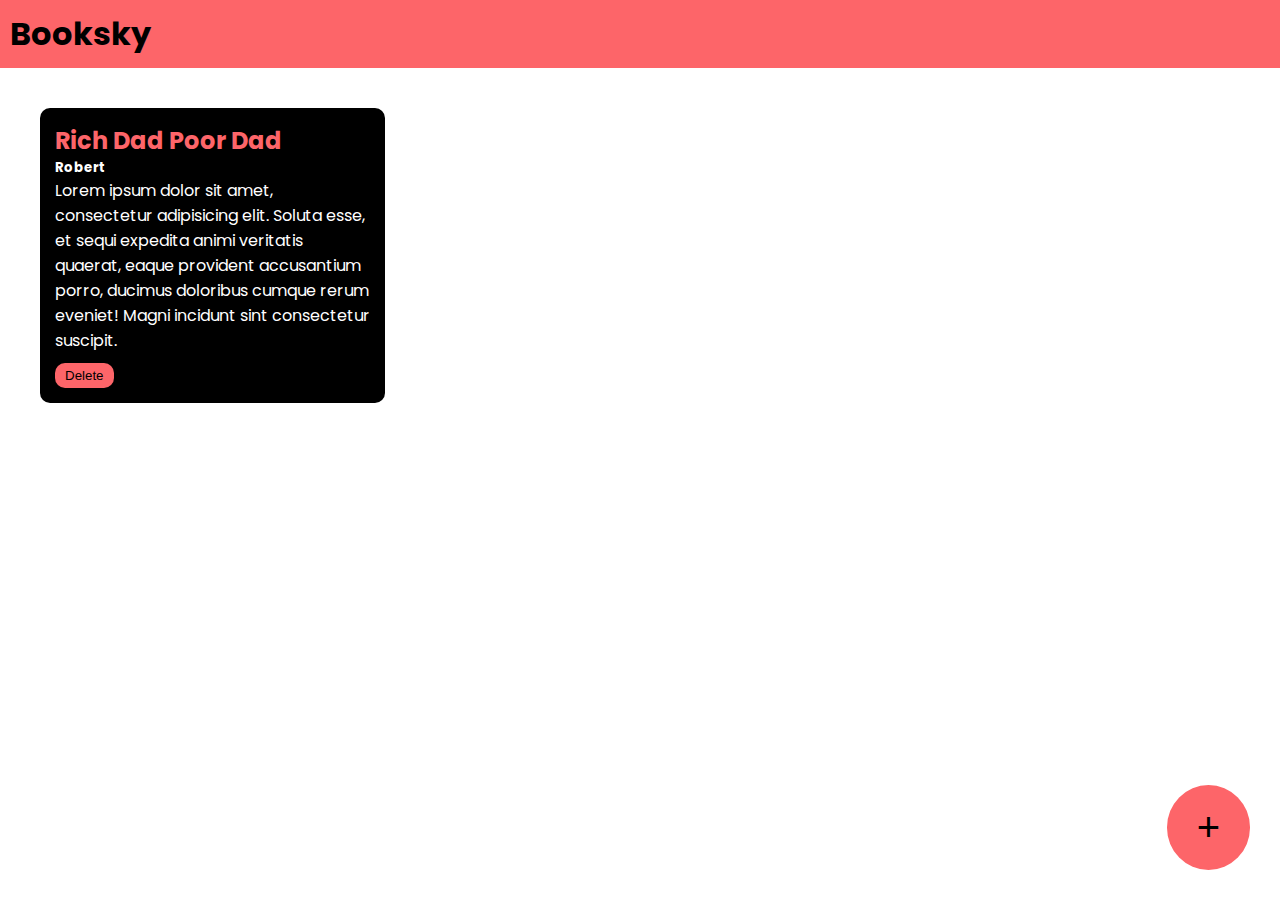
==== booksky/index.html @ 737e1d78 "booksky" ====
<!DOCTYPE html>
<html lang="en">
<head>
    <meta charset="UTF-8">
    <meta name="viewport" content="width=device-width, initial-scale=1.0">
    <title>Booksky</title>
    <link rel="stylesheet" href="style.css">
    <link rel="preconnect" href="https://fonts.googleapis.com">
<link rel="preconnect" href="https://fonts.gstatic.com" crossorigin>
<link href="https://fonts.googleapis.com/css2?family=Poppins:ital,wght@0,100;0,200;0,300;0,400;0,500;0,600;0,700;0,800;0,900;1,100;1,200;1,300;1,400;1,500;1,600;1,700;1,800;1,900&display=swap" rel="stylesheet">
</head>
<body>
    <div class="navbar">
        <h1>Booksky</h1>
    </div>
    <div class="container">
        <div class="book-container">
            <h2>Rich Dad Poor Dad</h2>
            <h5>Robert</h5>
            <p>Lorem ipsum dolor sit amet, consectetur adipisicing elit. Soluta esse, et sequi expedita animi veritatis quaerat, eaque provident accusantium porro, ducimus doloribus cumque rerum eveniet! Magni incidunt sint consectetur suscipit.</p>
            <button onclick="deletebook(event)">Delete</button>
        </div>
    </div>
    <button class="add-button" id="add-popup-button">+</button>
    <div class="popup-overlay"></div>
    <div class="popup-box">
        <h2>Add Book</h2>
        <form>
            <input type="text" placeholder="Book title" id="book-title-input">
            <input type="text" placeholder="Book Author" id="book-author-input">
            <textarea placeholder="Short Description" id="book-description-input"></textarea>
            <button id="add-book">ADD</button>
            <button id="cancel-popup">CANCEL</button>
        </form>
    </div>
    
    <script src="script.js"></script>
</body>
</html>
---- booksky/style.css ----
*{
    margin: 0;
    padding: 0;
    }

body{
    font-family: 'Poppins', sans-serif;
}

.navbar{
    background-color: #fd6569;
    padding: 10px;
}
.container{
    padding:10px;
}
.book-container{
    padding: 15px;
    width: 25%;
    background-color: black;
    border-radius: 10px;
    color: white;
    margin: 30px;
    display: inline-block;
    vertical-align: top;
}
.book-container h2{
    color: #fd6569 ;
}
.book-container button{
    background-color: #fd6569;
    columns: black;
    border-radius: 10px;
    padding-top: 5px;
    padding-bottom: 5px;
    padding-left: 10px;
    padding-right: 10px;
    border: none;
    margin-top: 10px;
}

.add-button{
    background-color: #fd6569;
    color: black;
    border-radius: 100%;
    padding-top: 20px;
    padding-bottom: 20px;
    padding-left: 30px;
    padding-right: 30px ;
    font-size: 40px;
    border: none;
    position: fixed;
    bottom: 30px;
    right: 30px;
}
.popup-overlay{
    background-color: black;
    opacity: 0.8;
    position: absolute;
    width: 100%;
    height: 100%;
    top: 0;
    left: 0;
    z-index: 1;
    display: none;
}

.popup-box{
    background-color: #fd6569;
    width: 40%;
    padding: 40px;
    border-radius: 10px;
    position: absolute;
    top: 20%;
    left: 25%;
    z-index: 2;
    display: none;
}
.popup-box input{
    background: transparent;
    border: none;
    width: 100%;
    margin: 5px;
    padding: 5px;
    font-size: 20px;
    border-bottom: solid black 2px;
}
.popup-box textarea{
    background: transparent;
    width: 100%;
    margin: 5px;
    padding: 5px;
    font-size: 20px;
    border: solid black 2px;
}
.popup-box input::placeholder{
    color: black;
}
.popup-box textarea::placeholder{
    color: black;
}
.popup-box button{
    background-color: black;
    padding-left: 20px;
    padding-right: 20px;
    border: none;
    padding-top: 10px;
    padding-bottom: 10px;
    color: white;
    margin: 5px;
}
.popup-box input:focus{
    outline: none;
}
.popup-box textarea:focus{
    outline: none;
}
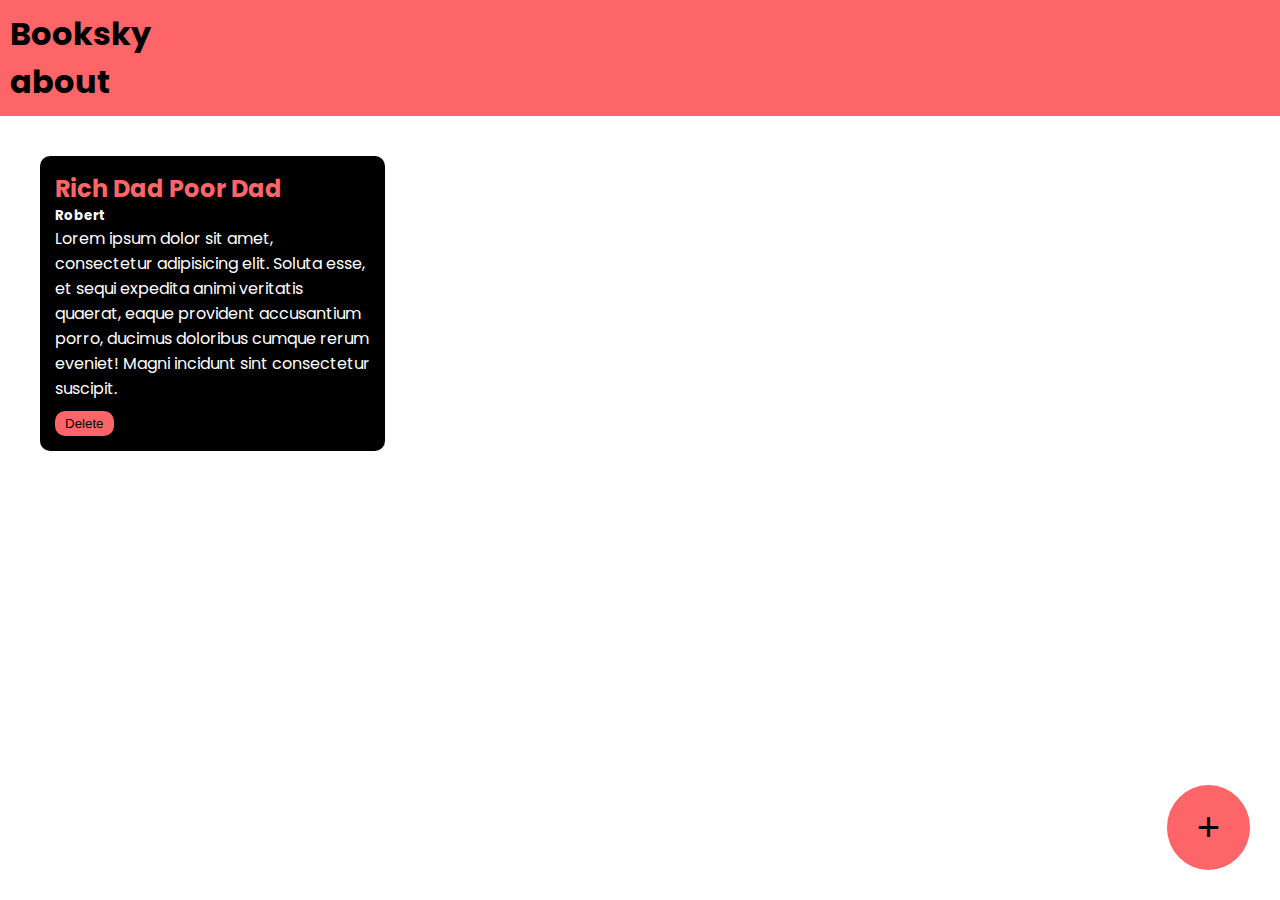
==== commit 4ed8ce32: "add heading" ====
--- a/booksky/index.html
+++ b/booksky/index.html
@@ -12,6 +12,7 @@
 <body>
     <div class="navbar">
         <h1>Booksky</h1>
+        <h1>about</h1>
     </div>
     <div class="container">
         <div class="book-container">
